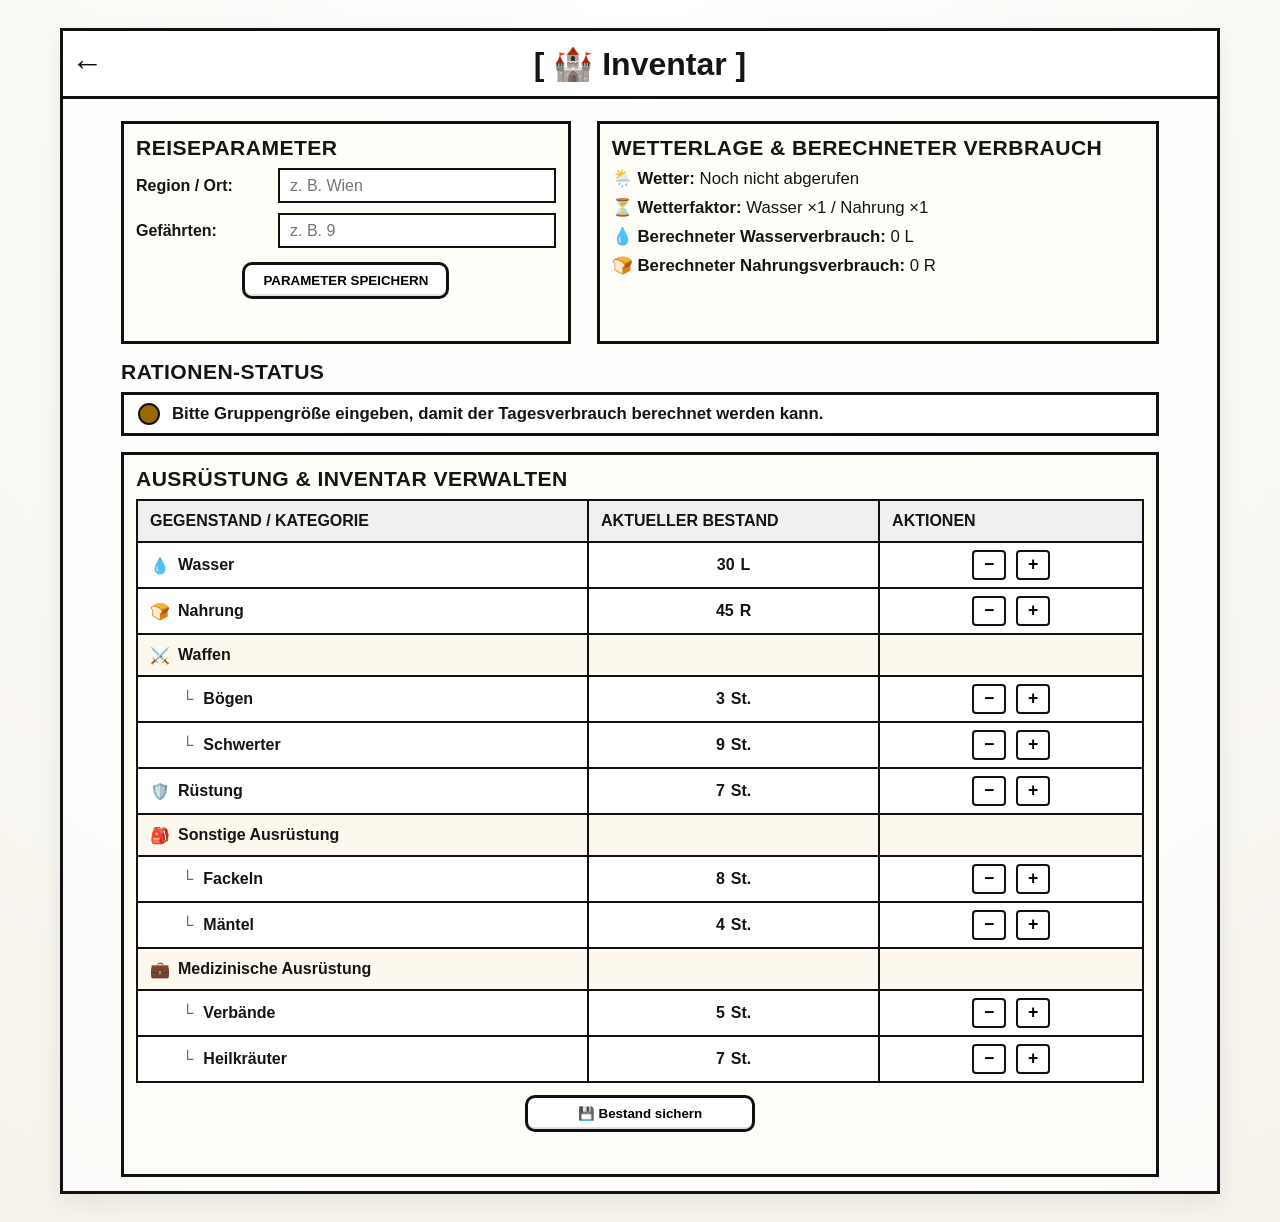
==== artifacts/artifact-5_/index.html @ 0453fdbe "Add files via upload" ====
<!DOCTYPE html>
<html lang="de">
<head>
  <meta charset="UTF-8" />
  <meta name="viewport" content="width=device-width, initial-scale=1.0" />
  <title>Inventar Interface</title>
  <link rel="stylesheet" href="style.css" />
</head>
<body>
  <div class="app-shell">
    <header class="app-header">
      <button class="back-button" type="button" aria-label="Zurück">←</button>
      <h1>[ 🏰 Inventar ]</h1>
      <button class="menu-button" type="button" aria-label="Menü">☰</button>
    </header>

    <main class="dashboard">
      <section class="card parameter-card" aria-labelledby="parameter-title">
        <h2 id="parameter-title">Reiseparameter</h2>

        <div class="form-grid">
          <label for="locationInput">Region / Ort:</label>
          <input id="locationInput" type="text" placeholder="z. B. Wien" autocomplete="off" />

          <label for="groupSizeInput">Gefährten:</label>
          <input id="groupSizeInput" type="number" min="1" step="1" placeholder="z. B. 9" />
        </div>

        <button id="saveParametersButton" class="primary-button" type="button">
          Parameter speichern
        </button>

        <p id="parameterHint" class="hint" aria-live="polite"></p>
      </section>

      <section class="card weather-card" aria-labelledby="weather-title">
        <h2 id="weather-title">Wetterlage & berechneter Verbrauch</h2>

        <ul class="weather-list">
          <li><span aria-hidden="true">🌦️</span> <strong>Wetter:</strong> <span id="weatherText">Noch nicht abgerufen</span></li>
          <li><span aria-hidden="true">⏳</span> <strong>Wetterfaktor:</strong> <span id="factorText">Wasser ×1 / Nahrung ×1</span></li>
          <li><span aria-hidden="true">💧</span> <strong>Berechneter Wasserverbrauch:</strong> <span id="waterConsumptionText">0 L</span></li>
          <li><span aria-hidden="true">🍞</span> <strong>Berechneter Nahrungsverbrauch:</strong> <span id="foodConsumptionText">0 R</span></li>
        </ul>
      </section>

      <section class="ration-status" aria-labelledby="status-title">
        <h2 id="status-title">Rationen-Status</h2>
        <div id="statusBox" class="status-box neutral" aria-live="polite">
          <span class="status-dot" aria-hidden="true"></span>
          <span id="statusText">Bitte Standort und Gruppengröße eingeben.</span>
        </div>
      </section>

      <section class="inventory-card" aria-labelledby="inventory-title">
        <h2 id="inventory-title">Ausrüstung & Inventar verwalten</h2>

        <div class="inventory-table" role="table" aria-label="Inventarbestand">
          <div class="table-row table-header" role="row">
            <div role="columnheader">Gegenstand / Kategorie</div>
            <div role="columnheader">Aktueller Bestand</div>
            <div role="columnheader">Aktionen</div>
          </div>

          <div id="inventoryRows"></div>
        </div>

        <button id="saveInventoryButton" class="save-button" type="button">
          💾 Bestand sichern
        </button>

        <p id="saveHint" class="hint" aria-live="polite"></p>
      </section>
    </main>
  </div>

  <script src="script.js"></script>
</body>
</html>
---- artifacts/artifact-5_/style.css ----
* {
  box-sizing: border-box;
}

:root {
  --border: #111;
  --background: #f6f3eb;
  --card: #fffdf7;
  --soft-card: #fdf8ed;
  --text: #151515;
  --muted: #5f5f5f;
  --danger: #b62222;
  --success: #2e7d32;
  --warning: #9a6a00;
  --shadow: 0 8px 24px rgba(0, 0, 0, 0.08);
}

body {
  margin: 0;
  min-height: 100vh;
  font-family: Arial, Helvetica, sans-serif;
  color: var(--text);
  background: radial-gradient(circle at top, #fff, var(--background));
}

.app-shell {
  width: min(1160px, calc(100% - 32px));
  margin: 28px auto;
  border: 3px solid var(--border);
  background: rgba(255, 255, 255, 0.72);
  box-shadow: var(--shadow);
}

.app-header {
  display: grid;
  grid-template-columns: 48px 1fr 48px;
  align-items: center;
  min-height: 68px;
  border-bottom: 3px solid var(--border);
  background: #fff;
}

.app-header h1 {
  margin: 0;
  text-align: center;
  font-size: clamp(1.45rem, 3vw, 2rem);
}

.back-button,
.menu-button {
  border: 0;
  background: transparent;
  font-size: 2rem;
  cursor: pointer;
}

.menu-button {
  display: none;
}

.dashboard {
  padding: 22px 58px 14px;
  display: grid;
  grid-template-columns: 1fr 1.25fr;
  gap: 16px 26px;
}

.card,
.inventory-card {
  border: 3px solid var(--border);
  background: var(--card);
  padding: 12px;
}

.card h2,
.ration-status h2,
.inventory-card h2 {
  margin: 0 0 8px;
  font-size: 1.32rem;
  text-transform: uppercase;
  letter-spacing: 0.02em;
}

.form-grid {
  display: grid;
  grid-template-columns: 130px 1fr;
  align-items: center;
  gap: 10px 12px;
  margin-bottom: 14px;
}

label {
  font-weight: 700;
}

input {
  width: 100%;
  min-height: 35px;
  padding: 5px 10px;
  border: 2px solid var(--border);
  background: #fff;
  font-size: 1rem;
}

button {
  font-family: inherit;
  font-weight: 700;
}

.primary-button,
.save-button {
  display: block;
  margin: 0 auto;
  padding: 8px 18px;
  border: 3px solid var(--border);
  border-radius: 10px;
  background: #fff;
  box-shadow: inset 0 -2px 0 rgba(0, 0, 0, 0.12);
  cursor: pointer;
  text-transform: uppercase;
}

.primary-button:hover,
.save-button:hover,
.action-button:hover {
  background: #f0f0f0;
}

.hint {
  min-height: 20px;
  margin: 10px 0 0;
  color: var(--muted);
  font-size: 0.92rem;
  text-align: center;
}

.weather-list {
  list-style: none;
  margin: 0;
  padding: 0;
  display: grid;
  gap: 8px;
  font-size: 1.05rem;
}

.ration-status {
  grid-column: 1 / -1;
}

.status-box {
  min-height: 44px;
  border: 3px solid var(--border);
  background: #fff;
  display: flex;
  align-items: center;
  gap: 12px;
  padding: 8px 14px;
  font-size: 1.05rem;
  font-weight: 700;
}

.status-dot {
  width: 22px;
  height: 22px;
  border: 2px solid var(--border);
  border-radius: 50%;
  background: var(--warning);
  flex: 0 0 auto;
}

.status-box.ok .status-dot {
  background: var(--success);
}

.status-box.warning .status-dot {
  background: var(--danger);
}

.status-box.neutral .status-dot {
  background: var(--warning);
}

.inventory-card {
  grid-column: 1 / -1;
}

.inventory-table {
  width: 100%;
  border: 2px solid var(--border);
  background: #fff;
}

.table-row {
  display: grid;
  grid-template-columns: 1.55fr 1fr 0.9fr;
  align-items: center;
  min-height: 42px;
  border-bottom: 2px solid var(--border);
}

.table-row:last-child {
  border-bottom: 0;
}

.table-header {
  background: #f0f0f0;
  font-weight: 800;
  text-align: center;
  text-transform: uppercase;
}

.table-row > div {
  padding: 7px 12px;
  min-height: 100%;
  display: flex;
  align-items: center;
}

.table-row > div:not(:last-child) {
  border-right: 2px solid var(--border);
}

.item-name {
  gap: 8px;
  font-weight: 700;
}

.item-name.child {
  padding-left: 44px;
  font-weight: 600;
}

.item-name.child::before {
  content: "└";
  margin-right: 2px;
  color: var(--muted);
}

.stock-cell {
  justify-content: center;
  gap: 6px;
  font-weight: 700;
}

.actions-cell {
  justify-content: center;
  gap: 10px;
}

.action-button {
  width: 34px;
  height: 30px;
  border: 2px solid var(--border);
  background: #fff;
  border-radius: 4px;
  font-size: 1.1rem;
  cursor: pointer;
  line-height: 1;
}

.group-row {
  background: var(--soft-card);
}

.group-row .stock-cell,
.group-row .actions-cell {
  color: var(--muted);
}

.save-button {
  margin-top: 12px;
  text-transform: none;
  min-width: 230px;
}

@media (max-width: 760px) {
  .app-shell {
    width: min(430px, calc(100% - 18px));
    margin: 10px auto;
  }

  .app-header {
    grid-template-columns: 42px 1fr 42px;
    min-height: 54px;
  }

  .back-button {
    visibility: hidden;
  }

  .menu-button {
    display: block;
    font-size: 1.75rem;
  }

  .dashboard {
    grid-template-columns: 1fr;
    gap: 10px;
    padding: 10px 10px 14px;
  }

  .card,
  .inventory-card {
    padding: 8px;
  }

  .card h2,
  .ration-status h2,
  .inventory-card h2 {
    font-size: 1.02rem;
  }

  .form-grid {
    grid-template-columns: 95px 1fr;
    gap: 7px;
    margin-bottom: 9px;
  }

  input {
    min-height: 30px;
    font-size: 0.93rem;
  }

  .weather-list,
  .status-box {
    font-size: 0.92rem;
  }

  .status-box {
    min-height: 36px;
    padding: 6px 9px;
  }

  .status-dot {
    width: 20px;
    height: 20px;
  }

  .inventory-table {
    border: 3px solid var(--border);
  }

  .table-header {
    display: none;
  }

  .table-row {
    grid-template-columns: 1.55fr 0.65fr 74px;
    min-height: 34px;
    border-bottom: 0;
  }

  .table-row > div {
    padding: 4px 5px;
    border-right: 0 !important;
  }

  .item-name {
    font-size: 0.88rem;
  }

  .item-name.child {
    padding-left: 26px;
  }

  .stock-cell {
    justify-content: flex-end;
    font-size: 0.88rem;
  }

  .actions-cell {
    gap: 6px;
  }

  .action-button {
    width: 28px;
    height: 26px;
    font-size: 1rem;
  }

  .group-row {
    margin-top: 6px;
  }

  .group-row .stock-cell,
  .group-row .actions-cell {
    display: none;
  }

  .group-row .item-name {
    grid-column: 1 / -1;
    font-size: 0.9rem;
    padding-top: 6px;
    padding-bottom: 0;
  }

  .save-button {
    min-width: 210px;
    margin-top: 10px;
  }
}
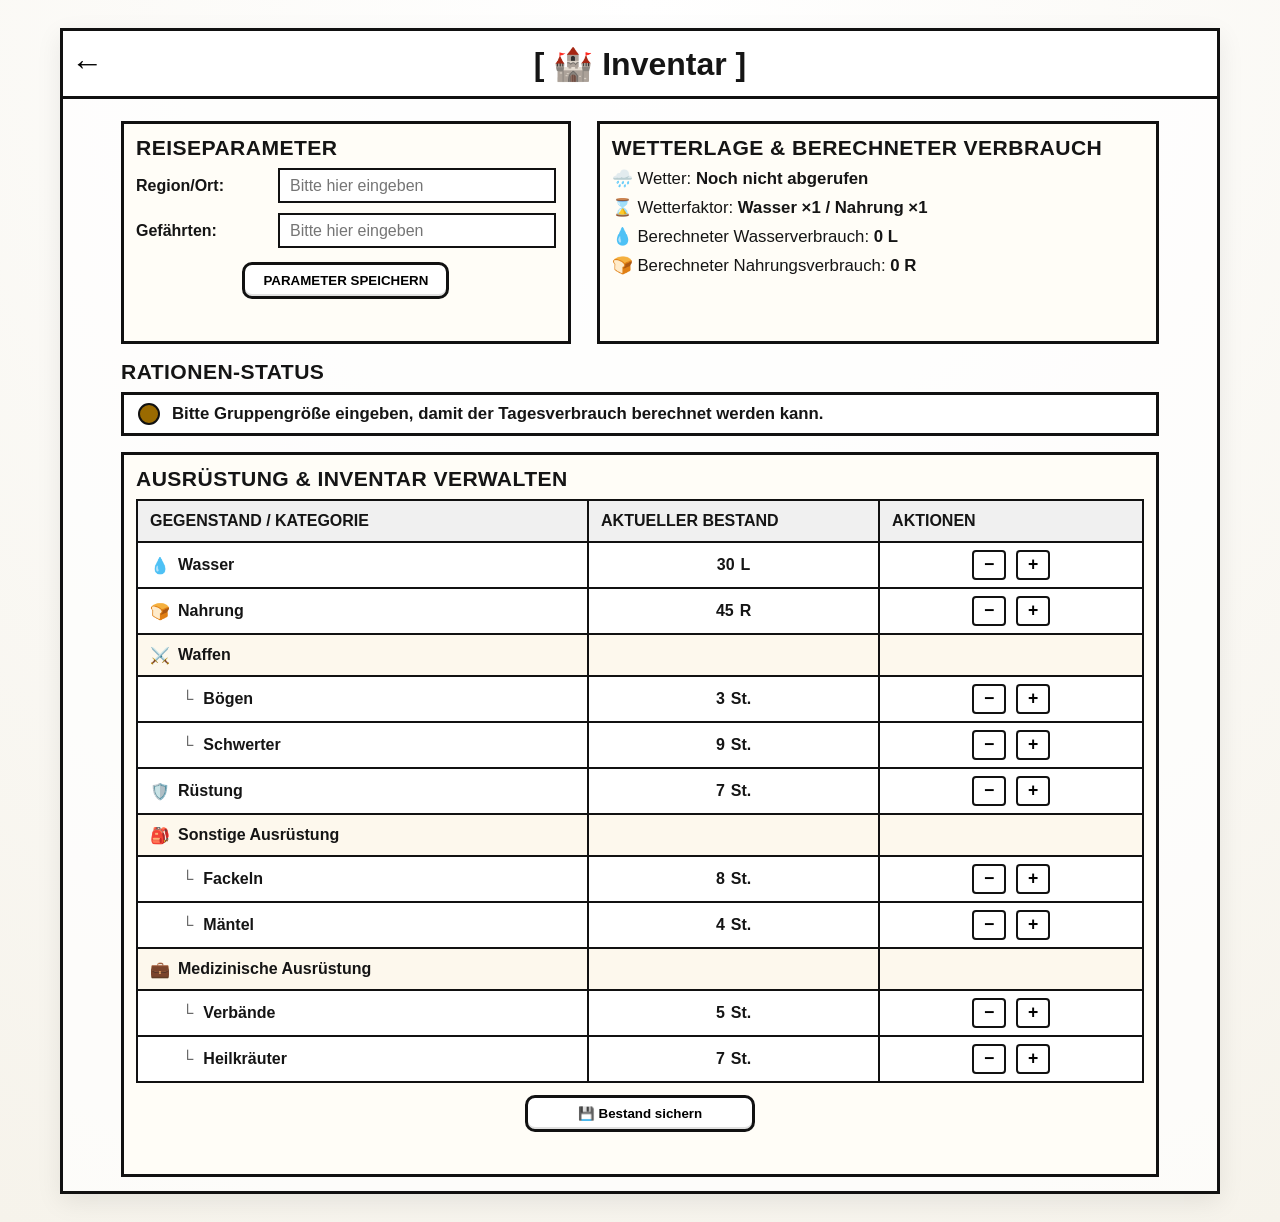
==== commit bd485233: "Update index.html" ====
--- a/artifacts/artifact-5_/index.html
+++ b/artifacts/artifact-5_/index.html
@@ -1,79 +1,91 @@
-<!DOCTYPE html>
-<html lang="de">
-<head>
-  <meta charset="UTF-8" />
-  <meta name="viewport" content="width=device-width, initial-scale=1.0" />
-  <title>Inventar Interface</title>
-  <link rel="stylesheet" href="style.css" />
-</head>
-<body>
-  <div class="app-shell">
-    <header class="app-header">
-      <button class="back-button" type="button" aria-label="Zurück">←</button>
-      <h1>[ 🏰 Inventar ]</h1>
-      <button class="menu-button" type="button" aria-label="Menü">☰</button>
-    </header>
-
-    <main class="dashboard">
-      <section class="card parameter-card" aria-labelledby="parameter-title">
-        <h2 id="parameter-title">Reiseparameter</h2>
-
-        <div class="form-grid">
-          <label for="locationInput">Region / Ort:</label>
-          <input id="locationInput" type="text" placeholder="z. B. Wien" autocomplete="off" />
-
-          <label for="groupSizeInput">Gefährten:</label>
-          <input id="groupSizeInput" type="number" min="1" step="1" placeholder="z. B. 9" />
-        </div>
-
-        <button id="saveParametersButton" class="primary-button" type="button">
-          Parameter speichern
-        </button>
-
-        <p id="parameterHint" class="hint" aria-live="polite"></p>
-      </section>
-
-      <section class="card weather-card" aria-labelledby="weather-title">
-        <h2 id="weather-title">Wetterlage & berechneter Verbrauch</h2>
-
-        <ul class="weather-list">
-          <li><span aria-hidden="true">🌦️</span> <strong>Wetter:</strong> <span id="weatherText">Noch nicht abgerufen</span></li>
-          <li><span aria-hidden="true">⏳</span> <strong>Wetterfaktor:</strong> <span id="factorText">Wasser ×1 / Nahrung ×1</span></li>
-          <li><span aria-hidden="true">💧</span> <strong>Berechneter Wasserverbrauch:</strong> <span id="waterConsumptionText">0 L</span></li>
-          <li><span aria-hidden="true">🍞</span> <strong>Berechneter Nahrungsverbrauch:</strong> <span id="foodConsumptionText">0 R</span></li>
-        </ul>
-      </section>
-
-      <section class="ration-status" aria-labelledby="status-title">
-        <h2 id="status-title">Rationen-Status</h2>
-        <div id="statusBox" class="status-box neutral" aria-live="polite">
-          <span class="status-dot" aria-hidden="true"></span>
-          <span id="statusText">Bitte Standort und Gruppengröße eingeben.</span>
-        </div>
-      </section>
-
-      <section class="inventory-card" aria-labelledby="inventory-title">
-        <h2 id="inventory-title">Ausrüstung & Inventar verwalten</h2>
-
-        <div class="inventory-table" role="table" aria-label="Inventarbestand">
-          <div class="table-row table-header" role="row">
-            <div role="columnheader">Gegenstand / Kategorie</div>
-            <div role="columnheader">Aktueller Bestand</div>
-            <div role="columnheader">Aktionen</div>
-          </div>
-
-          <div id="inventoryRows"></div>
-        </div>
-
-        <button id="saveInventoryButton" class="save-button" type="button">
-          💾 Bestand sichern
-        </button>
-
-        <p id="saveHint" class="hint" aria-live="polite"></p>
-      </section>
-    </main>
-  </div>
-
-  <script src="script.js"></script>
-</body>
-</html>
+<!DOCTYPE html>
+<html lang="de">
+<head>
+  <meta charset="UTF-8">
+  <meta name="viewport" content="width=device-width, initial-scale=1.0">
+  <title>Inventar Interface</title>
+  <link rel="stylesheet" href="style.css">
+  <script src="script.js" defer></script>
+</head>
+
+<body>
+  <main class="app-shell">
+    <header class="app-header">
+      <button class="back-button" type="button" aria-label="Zurück">←</button>
+      <h1>[ 🏰 Inventar ]</h1>
+      <button class="menu-button" type="button" aria-label="Menü">☰</button>
+    </header>
+
+    <section class="dashboard">
+      <section class="card">
+        <h2>Reiseparameter</h2>
+
+        <div class="form-grid">
+          <label for="locationInput">Region/Ort:</label>
+          <input
+            id="locationInput"
+            type="text"
+            placeholder="Bitte hier eingeben"
+          >
+
+          <label for="groupSizeInput">Gefährten:</label>
+          <input
+            id="groupSizeInput"
+            type="number"
+            min="1"
+            placeholder="Bitte hier eingeben"
+          >
+        </div>
+
+        <button id="saveParametersButton" class="primary-button" type="button">
+          Parameter speichern
+        </button>
+
+        <p id="parameterHint" class="hint"></p>
+      </section>
+
+      <section class="card">
+        <h2>Wetterlage & berechneter Verbrauch</h2>
+
+        <ul class="weather-list">
+          <li>🌧️ Wetter: <strong id="weatherText">Noch nicht abgerufen</strong></li>
+          <li>⌛ Wetterfaktor: <strong id="factorText">Wasser ×1 / Nahrung ×1</strong></li>
+          <li>💧 Berechneter Wasserverbrauch: <strong id="waterConsumptionText">0 L</strong></li>
+          <li>🍞 Berechneter Nahrungsverbrauch: <strong id="foodConsumptionText">0 R</strong></li>
+        </ul>
+      </section>
+
+      <section class="ration-status">
+        <h2>Rationen-Status</h2>
+
+        <div id="statusBox" class="status-box neutral">
+          <span class="status-dot" aria-hidden="true"></span>
+          <span id="statusText">
+            Bitte Gruppengröße eingeben, damit der Tagesverbrauch berechnet werden kann.
+          </span>
+        </div>
+      </section>
+
+      <section class="inventory-card">
+        <h2>Ausrüstung & Inventar verwalten</h2>
+
+        <div class="inventory-table" role="table" aria-label="Inventar">
+          <div class="table-row table-header" role="row">
+            <div role="columnheader">Gegenstand / Kategorie</div>
+            <div role="columnheader">Aktueller Bestand</div>
+            <div role="columnheader">Aktionen</div>
+          </div>
+
+          <div id="inventoryRows"></div>
+        </div>
+
+        <button id="saveInventoryButton" class="save-button" type="button">
+          💾 Bestand sichern
+        </button>
+
+        <p id="saveHint" class="hint"></p>
+      </section>
+    </section>
+  </main>
+</body>
+</html>
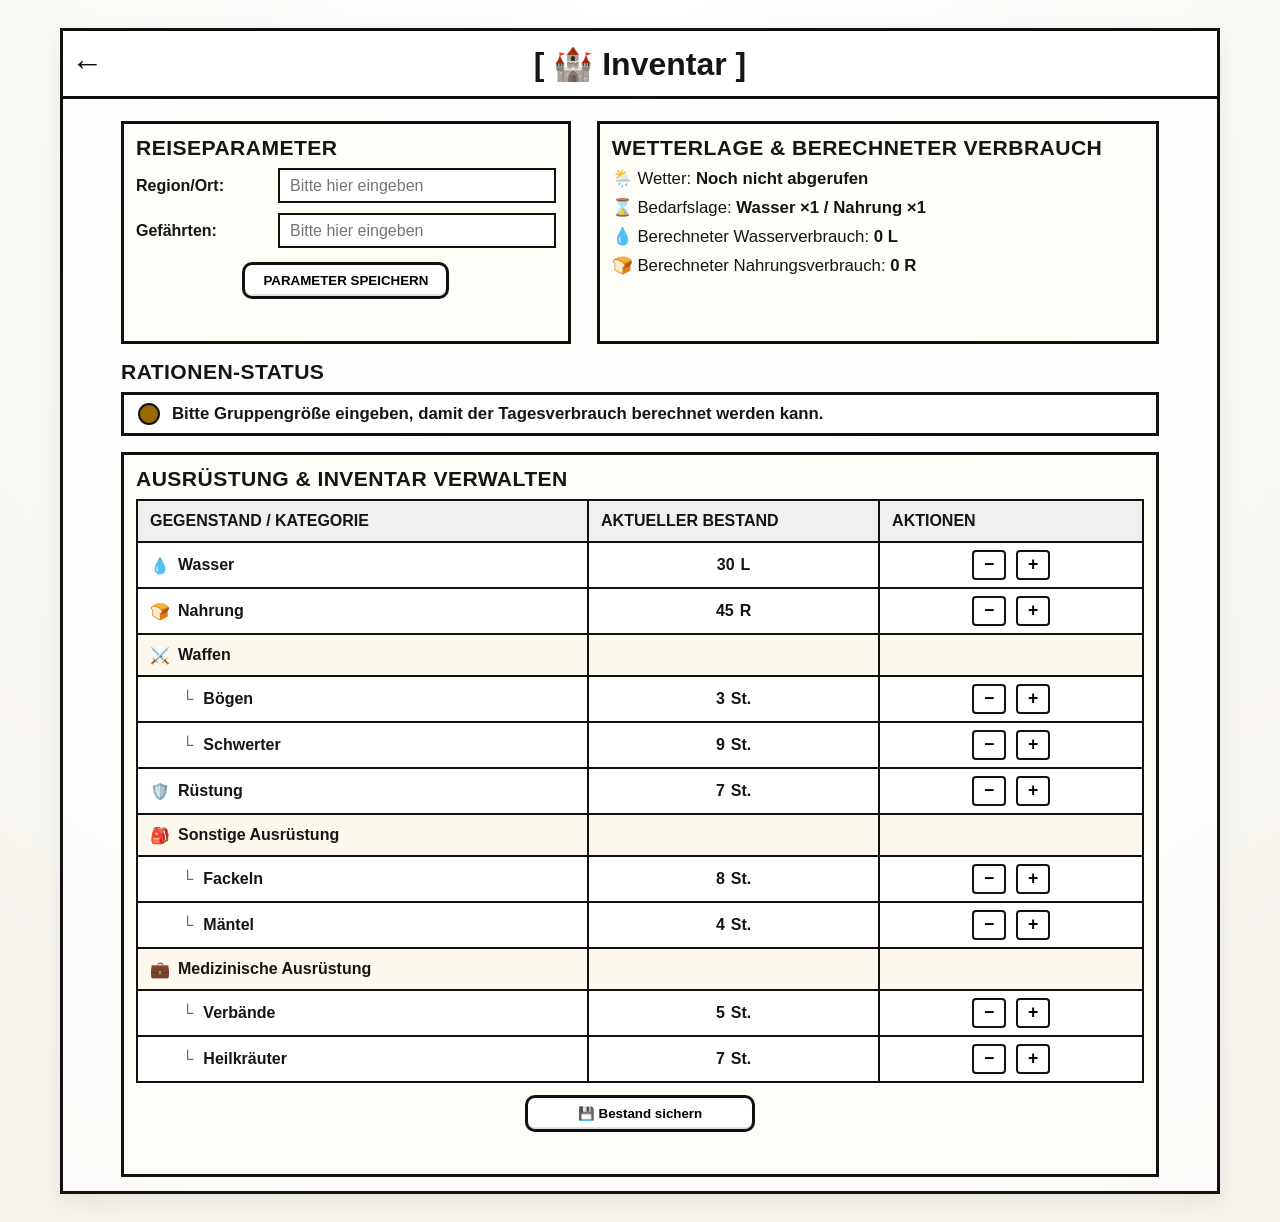
==== commit 620a545b: "Modify weather and consumption details in index.html Updated weather status and consumption text in " ====
--- a/artifacts/artifact-5_/index.html
+++ b/artifacts/artifact-5_/index.html
@@ -48,8 +48,8 @@
         <h2>Wetterlage & berechneter Verbrauch</h2>
 
         <ul class="weather-list">
-          <li>🌧️ Wetter: <strong id="weatherText">Noch nicht abgerufen</strong></li>
-          <li>⌛ Wetterfaktor: <strong id="factorText">Wasser ×1 / Nahrung ×1</strong></li>
+          <li>🌦️ Wetter: <strong id="weatherText">Noch nicht abgerufen</strong></li>
+          <li>⌛ Bedarfslage: <strong id="factorText">normaler Wasser- und Nahrungsbedarf</strong></li>
           <li>💧 Berechneter Wasserverbrauch: <strong id="waterConsumptionText">0 L</strong></li>
           <li>🍞 Berechneter Nahrungsverbrauch: <strong id="foodConsumptionText">0 R</strong></li>
         </ul>
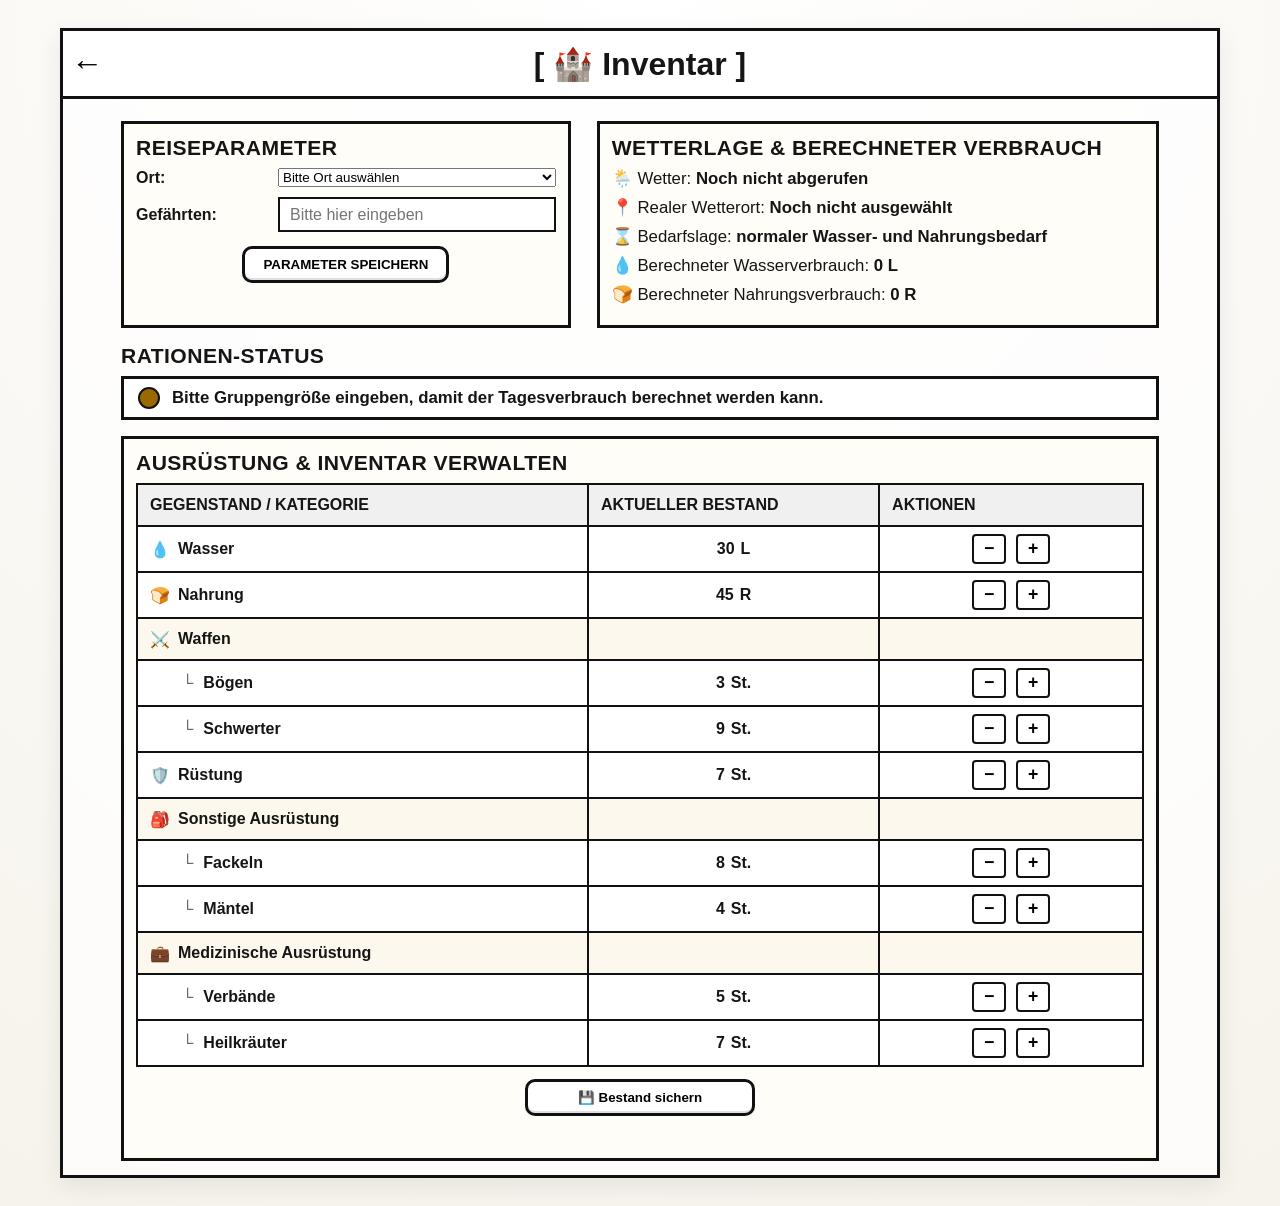
==== commit 8a83117c: "Modify index.html for location selection and weather info Updated the HTML structure to include a dr" ====
--- a/artifacts/artifact-5_/index.html
+++ b/artifacts/artifact-5_/index.html
@@ -21,12 +21,15 @@
         <h2>Reiseparameter</h2>
 
         <div class="form-grid">
-          <label for="locationInput">Region/Ort:</label>
-          <input
-            id="locationInput"
-            type="text"
-            placeholder="Bitte hier eingeben"
-          >
+          <label for="locationInput">Ort:</label>
+          <select id="locationInput">
+            <option value="">Bitte Ort auswählen</option>
+            <option value="shire">Auenland / Hobbingen</option>
+            <option value="rivendell">Bruchtal</option>
+            <option value="mordor">Mordor / Schicksalsberg</option>
+            <option value="rohan">Rohan / Edoras</option>
+            <option value="isengard">Isengard</option>
+          </select>
 
           <label for="groupSizeInput">Gefährten:</label>
           <input
@@ -49,6 +52,7 @@
 
         <ul class="weather-list">
           <li>🌦️ Wetter: <strong id="weatherText">Noch nicht abgerufen</strong></li>
+          <li>📍 Realer Wetterort: <strong id="realPlaceText">Noch nicht ausgewählt</strong></li>
           <li>⌛ Bedarfslage: <strong id="factorText">normaler Wasser- und Nahrungsbedarf</strong></li>
           <li>💧 Berechneter Wasserverbrauch: <strong id="waterConsumptionText">0 L</strong></li>
           <li>🍞 Berechneter Nahrungsverbrauch: <strong id="foodConsumptionText">0 R</strong></li>
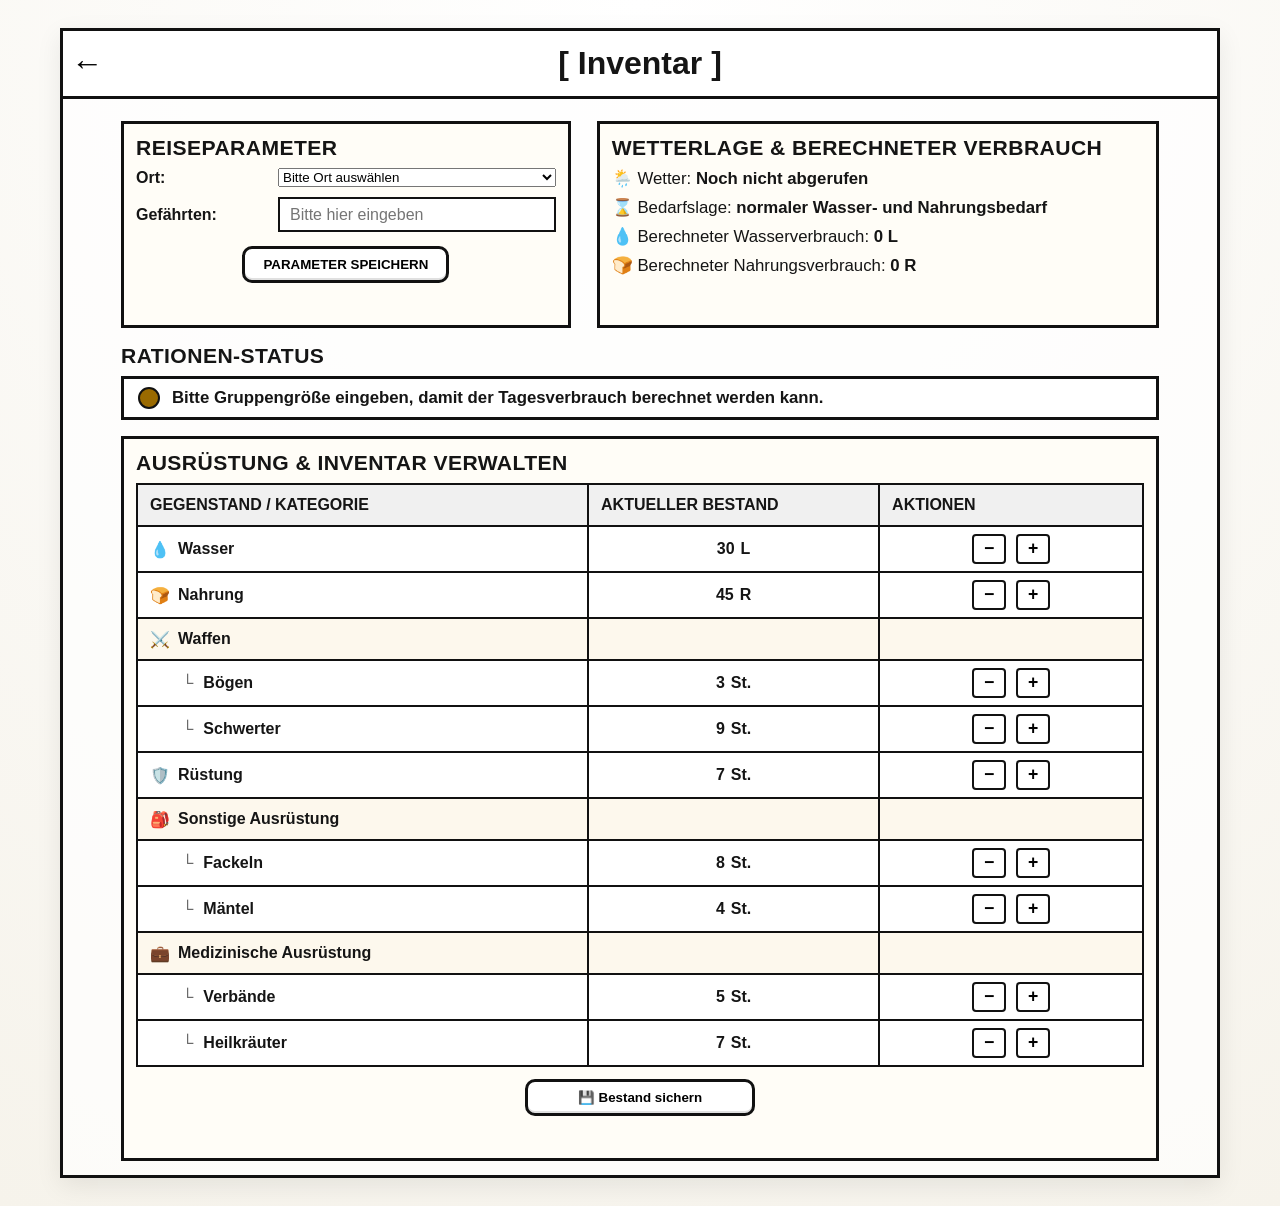
==== commit 5f7f65f0: "Fix HTML encoding issues in index.html" ====
--- a/artifacts/artifact-5_/index.html
+++ b/artifacts/artifact-5_/index.html
@@ -12,7 +12,7 @@
   <main class="app-shell">
     <header class="app-header">
       <button class="back-button" type="button" aria-label="Zurück">←</button>
-      <h1>[ 🏰 Inventar ]</h1>
+      <h1>[ Inventar ]</h1>
       <button class="menu-button" type="button" aria-label="Menü">☰</button>
     </header>
 
@@ -24,10 +24,10 @@
           <label for="locationInput">Ort:</label>
           <select id="locationInput">
             <option value="">Bitte Ort auswählen</option>
-            <option value="shire">Auenland / Hobbingen</option>
+            <option value="shire">Auenland</option>
             <option value="rivendell">Bruchtal</option>
-            <option value="mordor">Mordor / Schicksalsberg</option>
-            <option value="rohan">Rohan / Edoras</option>
+            <option value="mordor">Mordor</option>
+            <option value="rohan">Rohan</option>
             <option value="isengard">Isengard</option>
           </select>
 
@@ -52,7 +52,6 @@
 
         <ul class="weather-list">
           <li>🌦️ Wetter: <strong id="weatherText">Noch nicht abgerufen</strong></li>
-          <li>📍 Realer Wetterort: <strong id="realPlaceText">Noch nicht ausgewählt</strong></li>
           <li>⌛ Bedarfslage: <strong id="factorText">normaler Wasser- und Nahrungsbedarf</strong></li>
           <li>💧 Berechneter Wasserverbrauch: <strong id="waterConsumptionText">0 L</strong></li>
           <li>🍞 Berechneter Nahrungsverbrauch: <strong id="foodConsumptionText">0 R</strong></li>
